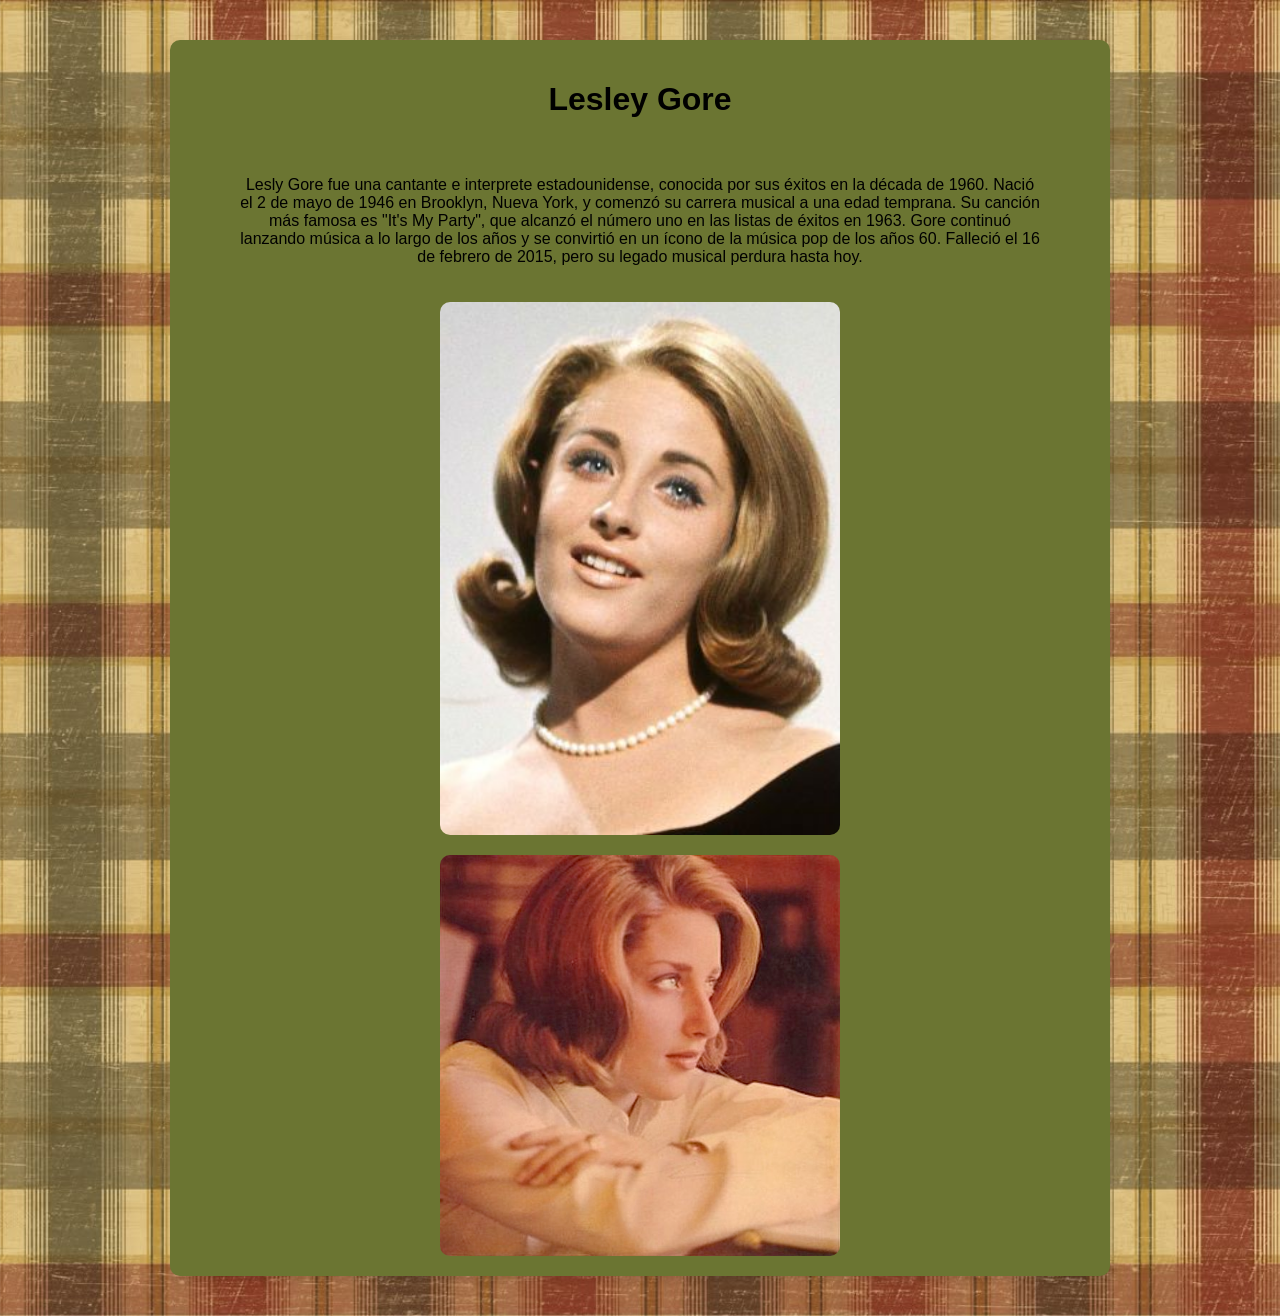
==== isaa.html @ e081bf86 "Mi pagina ya hecha" ====
<!DOCTYPE html>
<html lang="en">

<head>
    <meta charset="UTF-8">
    <meta name="viewport" content="width=device-width, initial-scale=1.0">
    <link rel="stylesheet" href="isastyle.css">
    <title>Lesley Gore</title>
</head>

<body>


    <div class="container1">
        <h1>Lesley Gore</h1>
        <p>Lesly Gore fue una cantante e interprete estadounidense, conocida por sus éxitos en la década de 1960. Nació el
            2 de mayo de 1946 en Brooklyn, Nueva York, y comenzó su carrera musical a una edad temprana. Su canción más
            famosa es "It's My Party", que alcanzó el número uno en las listas de éxitos en 1963. Gore continuó lanzando
            música a lo largo de los años y se convirtió en un ícono de la música pop de los años 60. Falleció el 16 de
            febrero de 2015, pero su legado musical perdura hasta hoy.
        </p>
        <article class="central">
            <img src="lesley.jpg" alt="Lesley Gore" width="400" height="430">
            <img src="lesleynara.jpg" alt="Lesley Gore 2" width="400" height="430">
        </article>
    </div>

</body>
</html>
---- isastyle.css ----
.container1{
    font-family: 'Arial', sans-serif;
    background-color: #6B7532;
    text-align: center;
    padding: 20px;
    border-radius: 10px;
    box-shadow: 0 4px 8px rgba(0, 0, 0, 0.1);
    display: flex;
    flex-direction: column;
    align-items: center;
    gap: 20px;
    max-width: 900px;
    margin: 40px auto;
    font-color: #fff;
}

.container1 h1,
.container1 p {
    width: 100%;
    max-width: 800px;
}

.central{
    display: flex;
    flex-direction: column;
    align-items: center;
    gap: 20px;
}

.central img{
    max-width: 100%;
    height: auto;
    border-radius: 10px;
    flex-align-self: center;
}

body{
    background-image: url('fondo.jpg');
    background-size: cover;
    background-position: center;
    margin: 0;
    min-height: 100vh;
}
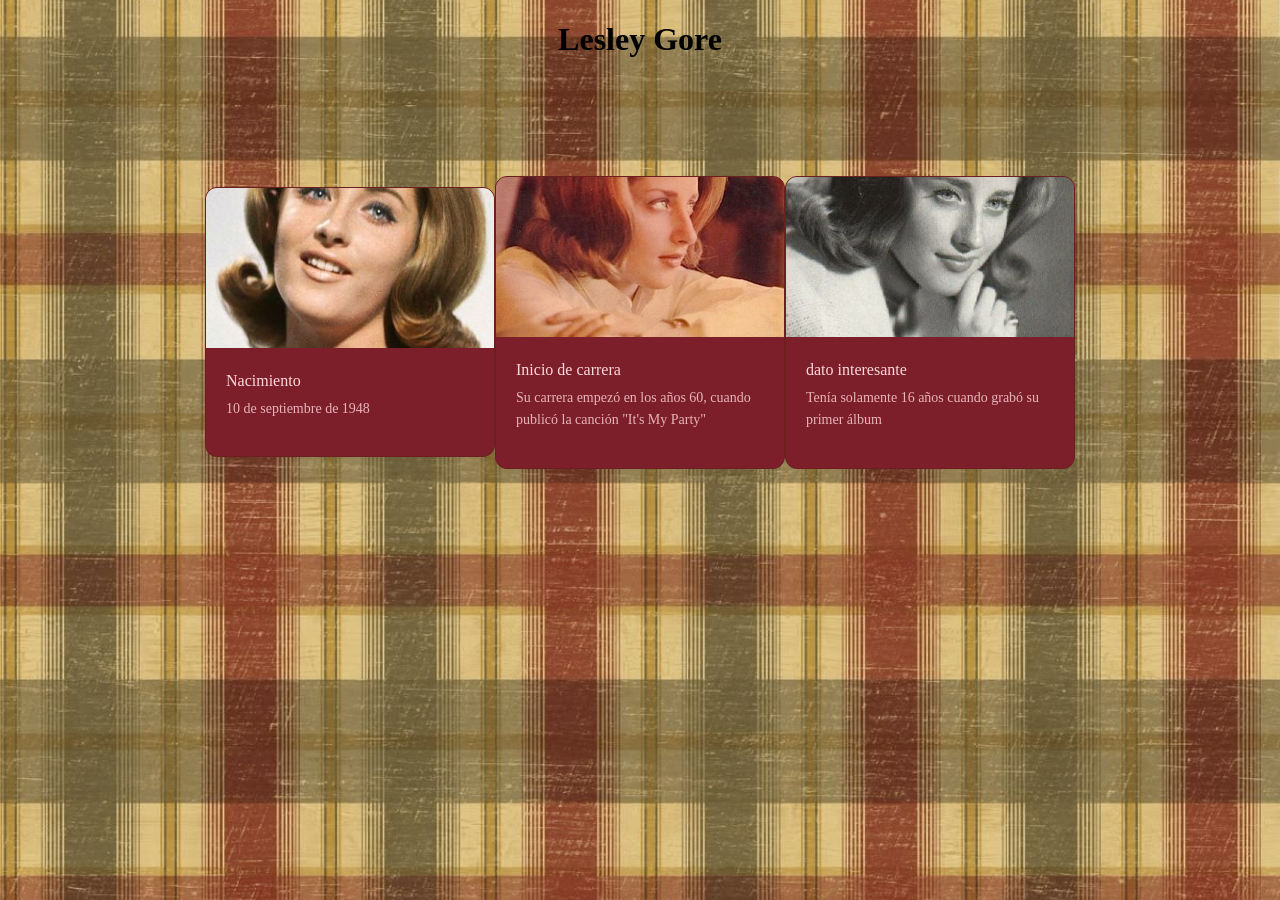
==== commit c79a012b: "pagina principal hecha" ====
--- a/isaa.html
+++ b/isaa.html
@@ -2,28 +2,51 @@
 <html lang="en">
 
 <head>
-    <meta charset="UTF-8">
-    <meta name="viewport" content="width=device-width, initial-scale=1.0">
-    <link rel="stylesheet" href="isastyle.css">
-    <title>Lesley Gore</title>
+  <meta charset="UTF-8">
+  <meta name="viewport" content="width=device-width, initial-scale=1.0">
+  <title>Document</title>
 </head>
 
-<body>
+<body style="background-image: url('fondo.jpg'); background-size: cover; background-position: center;">
+  <h1 style="text-align: center;">Lesley Gore</h1>
+  <div style="display: flex; justify-content: center; align-items: center; padding: 2rem 0;">
+    <div class="card"
+      style="width: 18rem; background: #7D1F2A; border: 0.5px solid #6B1F1F; border-radius: 12px; overflow: hidden;">
+      <img src="lesley.jpg" class="card-img-top" alt="..."
+        style="width: 100%; height: 160px; object-fit: cover; background: #5A1520;">
+      <div class="card-body" style="padding: 1.25rem;">
+        <h5 class="card-title" style="font-size: 16px; font-weight: 500; color: #FADADD; margin: 0 0 8px;">Nacimiento
+        </h5>
+        <p class="card-text" style="font-size: 14px; color: #E8B4BA; line-height: 1.6; margin: 0 0 1rem;">10 de
+          septiembre de 1948</p>
 
+      </div>
+    </div>
+    <div style="display: flex; justify-content: center; align-items: center; padding: 2rem 0;">
+      <div class="card"
+        style="width: 18rem; background: #7D1F2A; border: 0.5px solid #6B1F1F; border-radius: 12px; overflow: hidden;">
+        <img src="lesleynara.jpg" class="card-img-top" alt="..."
+          style="width: 100%; height: 160px; object-fit: cover; background: #5A1520;">
+        <div class="card-body" style="padding: 1.25rem;">
+          <h5 class="card-title" style="font-size: 16px; font-weight: 500; color: #FADADD; margin: 0 0 8px;">Inicio de
+            carrera</h5>
+          <p class="card-text" style="font-size: 14px; color: #E8B4BA; line-height: 1.6; margin: 0 0 1rem;">Su carrera
+            empezó en los años 60, cuando publicó la canción "It's My Party"</p>
 
-    <div class="container1">
-        <h1>Lesley Gore</h1>
-        <p>Lesly Gore fue una cantante e interprete estadounidense, conocida por sus éxitos en la década de 1960. Nació el
-            2 de mayo de 1946 en Brooklyn, Nueva York, y comenzó su carrera musical a una edad temprana. Su canción más
-            famosa es "It's My Party", que alcanzó el número uno en las listas de éxitos en 1963. Gore continuó lanzando
-            música a lo largo de los años y se convirtió en un ícono de la música pop de los años 60. Falleció el 16 de
-            febrero de 2015, pero su legado musical perdura hasta hoy.
-        </p>
-        <article class="central">
-            <img src="lesley.jpg" alt="Lesley Gore" width="400" height="430">
-            <img src="lesleynara.jpg" alt="Lesley Gore 2" width="400" height="430">
-        </article>
-    </div>
+        </div>
+      </div>
+      <div style="display: flex; justify-content: center; align-items: center; padding: 2rem 0;">
+        <div class="card"
+          style="width: 18rem; background: #7D1F2A; border: 0.5px solid #6B1F1F; border-radius: 12px; overflow: hidden;">
+          <img src="abc.jpg" class="card-img-top" alt="..."
+            style="width: 100%; height: 160px; object-fit: cover; background: #5A1520;">
+          <div class="card-body" style="padding: 1.25rem;">
+            <h5 class="card-title" style="font-size: 16px; font-weight: 500; color: #FADADD; margin: 0 0 8px;">
+              dato interesante</h5>
+            <p class="card-text" style="font-size: 14px; color: #E8B4BA; line-height: 1.6; margin: 0 0 1rem;">Tenía solamente 16 años cuando grabó su primer álbum</p>
 
+          </div>
+        </div>
 </body>
+
 </html>
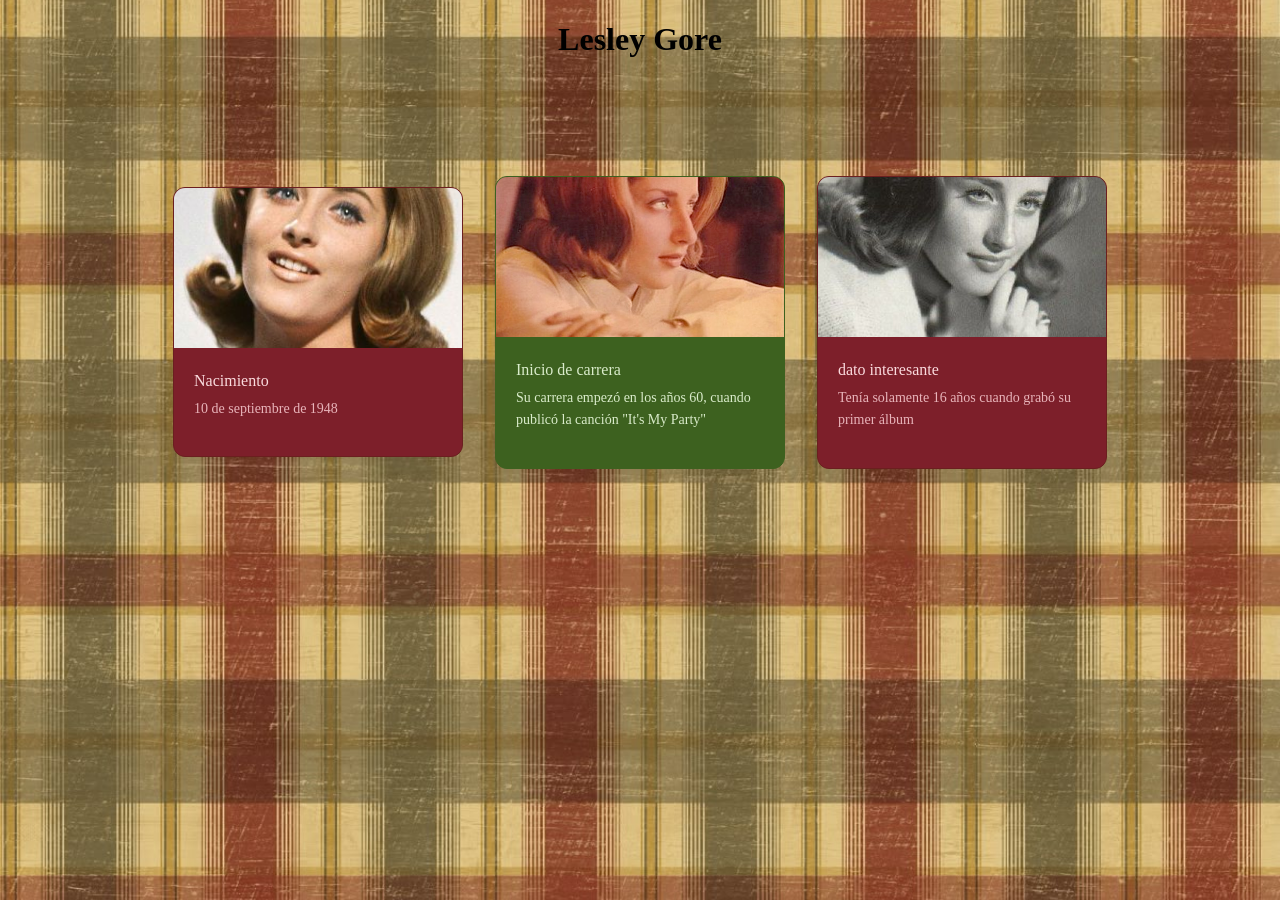
==== commit 3927e332: "Mi parte ya terminada" ====
--- a/isaa.html
+++ b/isaa.html
@@ -9,9 +9,9 @@
 
 <body style="background-image: url('fondo.jpg'); background-size: cover; background-position: center;">
   <h1 style="text-align: center;">Lesley Gore</h1>
-  <div style="display: flex; justify-content: center; align-items: center; padding: 2rem 0;">
+  <div style="display: flex; justify-content: center; align-items: center; padding: 2rem 0; gap: 2rem;">
     <div class="card"
-      style="width: 18rem; background: #7D1F2A; border: 0.5px solid #6B1F1F; border-radius: 12px; overflow: hidden;">
+      style="width: 18rem; background: #7D1F2A; border: 0.5px solid #6B1F1F; border-radius: 12px; overflow: hidden; gap: 1.5rem;">
       <img src="lesley.jpg" class="card-img-top" alt="..."
         style="width: 100%; height: 160px; object-fit: cover; background: #5A1520;">
       <div class="card-body" style="padding: 1.25rem;">
@@ -22,22 +22,23 @@
 
       </div>
     </div>
-    <div style="display: flex; justify-content: center; align-items: center; padding: 2rem 0;">
+    <div style="display: flex; justify-content: center; align-items: center; padding: 2rem 0; gap: 2rem;">
       <div class="card"
-        style="width: 18rem; background: #7D1F2A; border: 0.5px solid #6B1F1F; border-radius: 12px; overflow: hidden;">
+        style="width: 18rem; background: #3D611F; border: 0.5px solid #3D611F; border-radius: 12px; overflow: hidden; gap: 1.5rem;">
         <img src="lesleynara.jpg" class="card-img-top" alt="..."
-          style="width: 100%; height: 160px; object-fit: cover; background: #5A1520;">
+          style="width: 100%; height: 160px; object-fit: cover; background: #3D611F;">
         <div class="card-body" style="padding: 1.25rem;">
-          <h5 class="card-title" style="font-size: 16px; font-weight: 500; color: #FADADD; margin: 0 0 8px;">Inicio de
+          <h5 class="card-title" style="font-size: 16px; font-weight: 500; color: #DAECCB; margin: 0 0 8px;">Inicio de
             carrera</h5>
-          <p class="card-text" style="font-size: 14px; color: #E8B4BA; line-height: 1.6; margin: 0 0 1rem;">Su carrera
+          <p class="card-text" style="font-size: 14px; color: #DAECCB
+; line-height: 1.6; margin: 0 0 1rem;">Su carrera
             empezó en los años 60, cuando publicó la canción "It's My Party"</p>
 
         </div>
       </div>
       <div style="display: flex; justify-content: center; align-items: center; padding: 2rem 0;">
         <div class="card"
-          style="width: 18rem; background: #7D1F2A; border: 0.5px solid #6B1F1F; border-radius: 12px; overflow: hidden;">
+          style="width: 18rem; background: #7D1F2A; border: 0.5px solid #6B1F1F; border-radius: 12px; overflow: hidden; gap: 1.5rem;">
           <img src="abc.jpg" class="card-img-top" alt="..."
             style="width: 100%; height: 160px; object-fit: cover; background: #5A1520;">
           <div class="card-body" style="padding: 1.25rem;">
@@ -47,6 +48,8 @@
 
           </div>
         </div>
+        <footer>
+
 </body>
 
 </html>
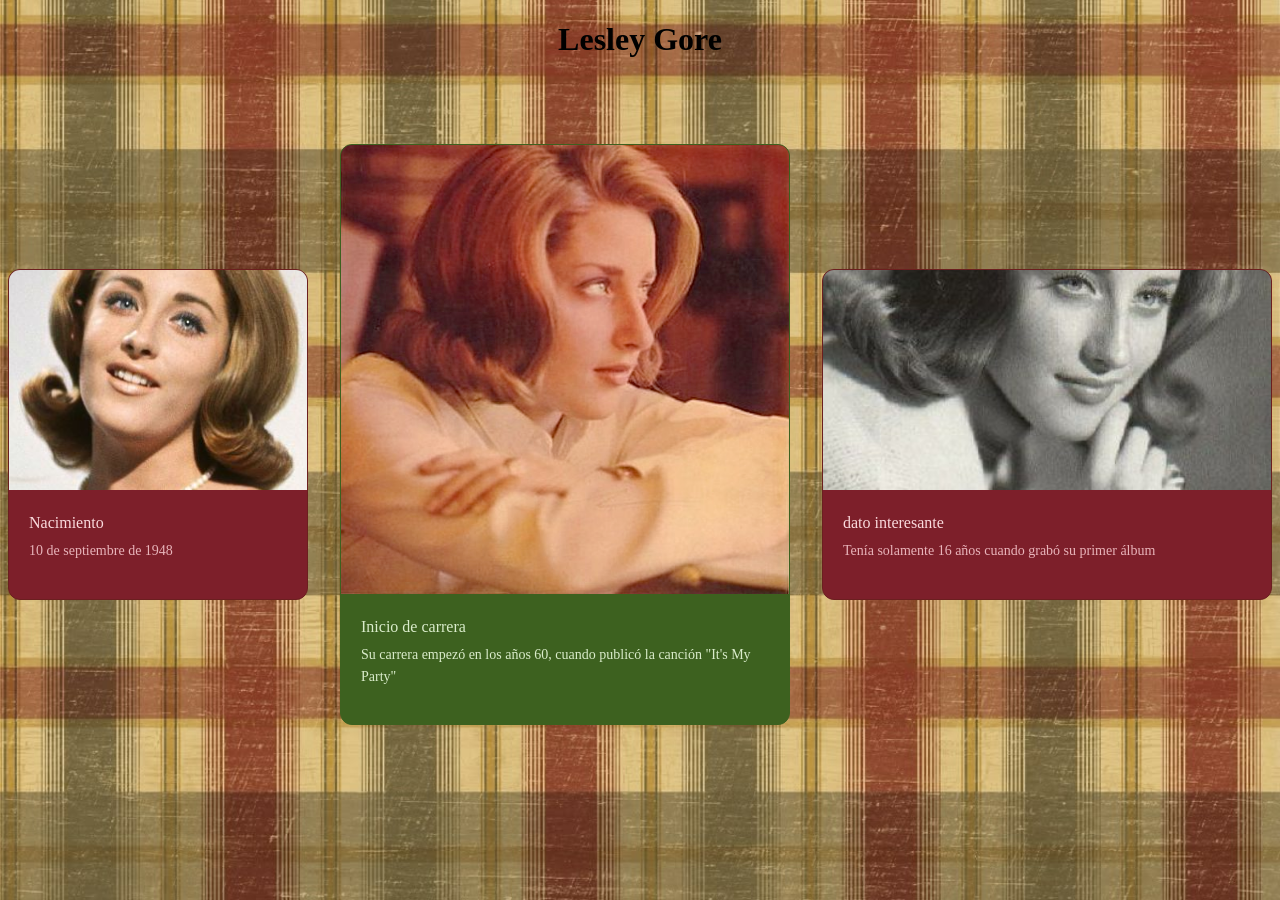
==== commit ac1bf44b: "todo hecho" ====
--- a/isaa.html
+++ b/isaa.html
@@ -11,9 +11,9 @@
   <h1 style="text-align: center;">Lesley Gore</h1>
   <div style="display: flex; justify-content: center; align-items: center; padding: 2rem 0; gap: 2rem;">
     <div class="card"
-      style="width: 18rem; background: #7D1F2A; border: 0.5px solid #6B1F1F; border-radius: 12px; overflow: hidden; gap: 1.5rem;">
+      style="width: 28rem; background: #7D1F2A; border: 0.5px solid #6B1F1F; border-radius: 12px; overflow: hidden; gap: 1.5rem;">
       <img src="lesley.jpg" class="card-img-top" alt="..."
-        style="width: 100%; height: 160px; object-fit: cover; background: #5A1520;">
+        style="width: 100%; height: 220px; object-fit: cover; background: #5A1520;">
       <div class="card-body" style="padding: 1.25rem;">
         <h5 class="card-title" style="font-size: 16px; font-weight: 500; color: #FADADD; margin: 0 0 8px;">Nacimiento
         </h5>
@@ -24,9 +24,9 @@
     </div>
     <div style="display: flex; justify-content: center; align-items: center; padding: 2rem 0; gap: 2rem;">
       <div class="card"
-        style="width: 18rem; background: #3D611F; border: 0.5px solid #3D611F; border-radius: 12px; overflow: hidden; gap: 1.5rem;">
+        style="width: 28rem; background: #3D611F; border: 0.5px solid #3D611F; border-radius: 12px; overflow: hidden; gap: 1.5rem;">
         <img src="lesleynara.jpg" class="card-img-top" alt="..."
-          style="width: 100%; height: 160px; object-fit: cover; background: #3D611F;">
+          style="width: 100%; height: 220x; object-fit: cover; background: #3D611F;">
         <div class="card-body" style="padding: 1.25rem;">
           <h5 class="card-title" style="font-size: 16px; font-weight: 500; color: #DAECCB; margin: 0 0 8px;">Inicio de
             carrera</h5>
@@ -38,9 +38,9 @@
       </div>
       <div style="display: flex; justify-content: center; align-items: center; padding: 2rem 0;">
         <div class="card"
-          style="width: 18rem; background: #7D1F2A; border: 0.5px solid #6B1F1F; border-radius: 12px; overflow: hidden; gap: 1.5rem;">
+          style="width: 28rem; background: #7D1F2A; border: 0.5px solid #6B1F1F; border-radius: 12px; overflow: hidden; gap: 1.5rem;">
           <img src="abc.jpg" class="card-img-top" alt="..."
-            style="width: 100%; height: 160px; object-fit: cover; background: #5A1520;">
+            style="width: 100%; height: 220px; object-fit: cover; background: #5A1520;">
           <div class="card-body" style="padding: 1.25rem;">
             <h5 class="card-title" style="font-size: 16px; font-weight: 500; color: #FADADD; margin: 0 0 8px;">
               dato interesante</h5>
